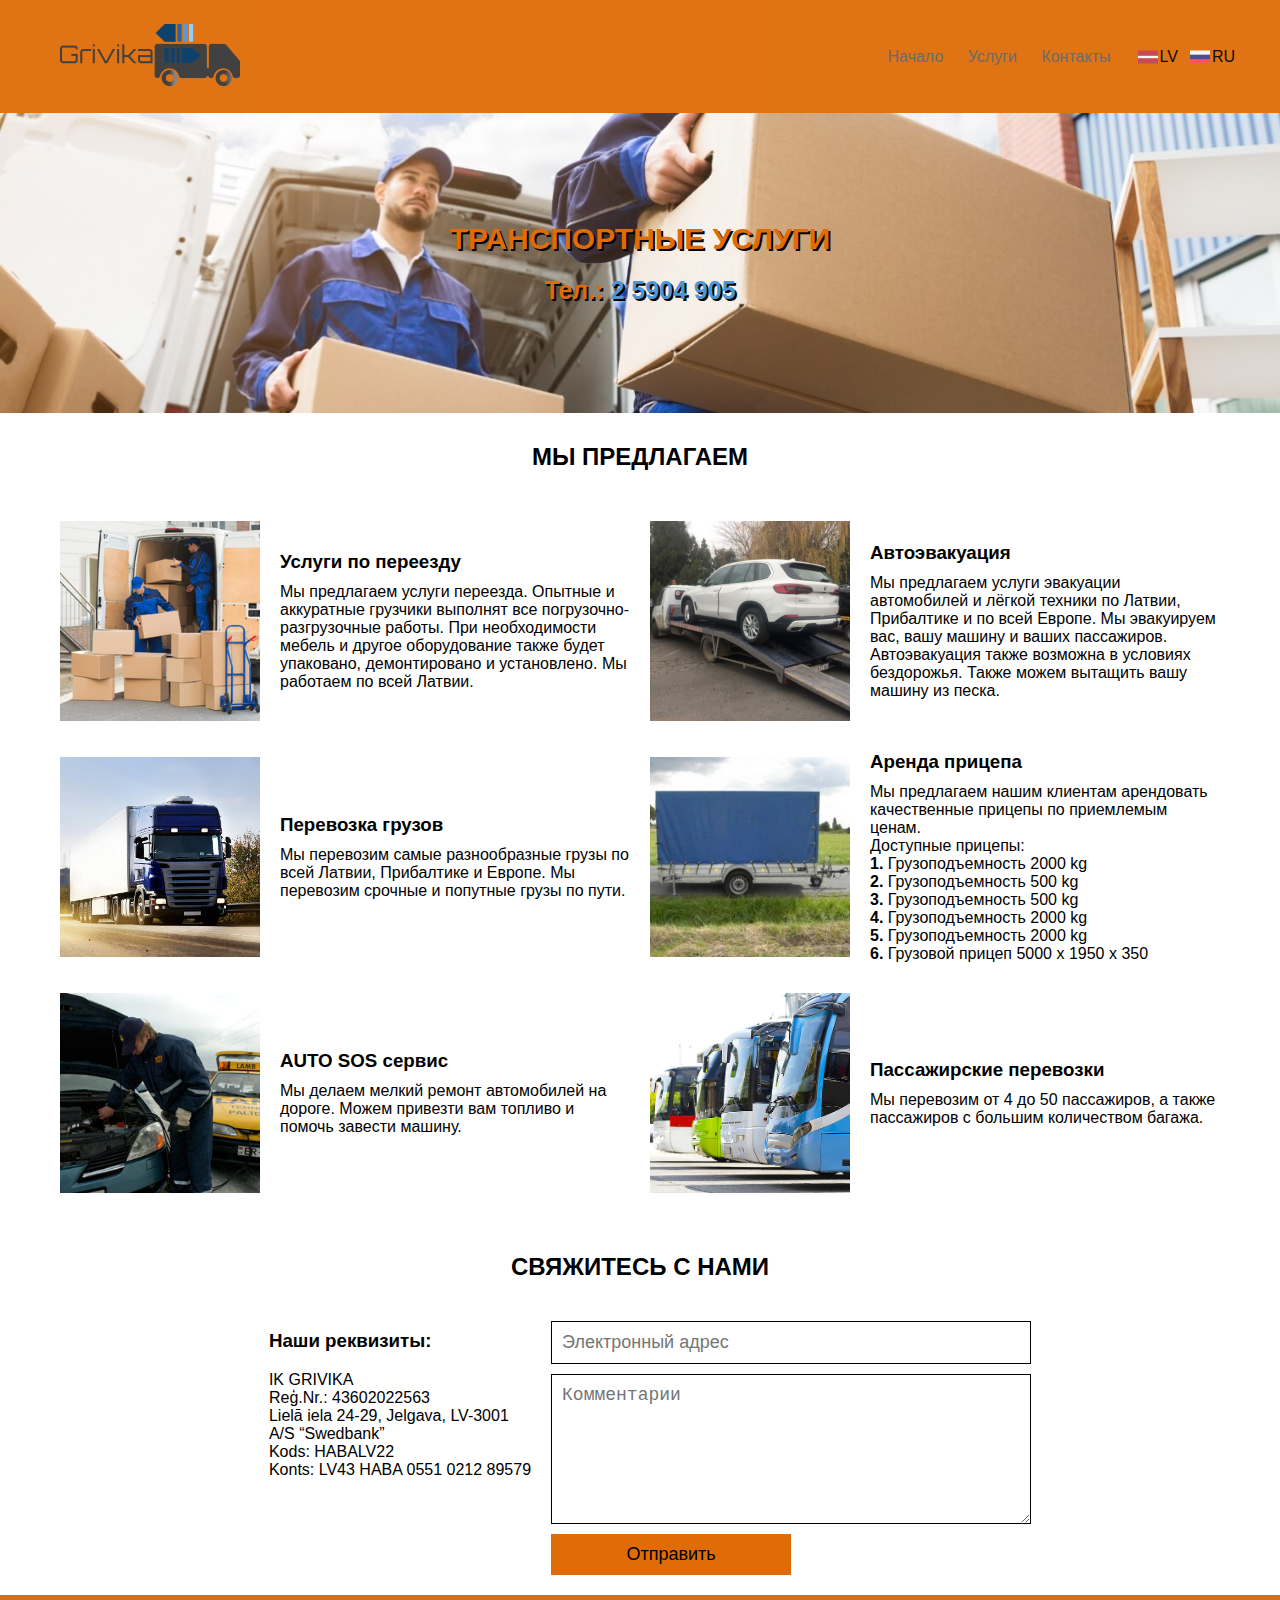
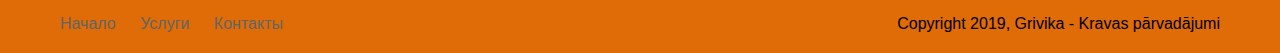
==== ru.html @ f13752a6 "Initial code commit" ====
<!DOCTYPE html>
<html lang="ru">

<head>
    <meta charset="UTF-8">
    <meta name="viewport" content="width=device-width, initial-scale=1.0">
    <meta http-equiv="X-UA-Compatible" content="ie=edge">
    <meta description="My second HTML & CSS only website.">
    <link rel="stylesheet" href="https://cdnjs.cloudflare.com/ajax/libs/font-awesome/4.7.0/css/font-awesome.min.css">
    <link rel="stylesheet" type="text/css" href="css/style.css">
    <title>Grivika – Kravas pārvadājumi</title>
</head>

<body>
    <header class="header">
        <div class="header-container">
            <a href="ru.html"><img src="assets/page-logo.png" alt="Page Logo" class="page-logo"></a>
            <div class="header-navgation">
                <nav>
                    <a href="ru.html" class="menu-link" id="headerHomeLink">Начало</a>
                    <a href="#offers" class="menu-link" id="headerOffersLink">Услуги</a>
                    <a href="#contact-us" class="menu-link" id="headerContactsLink">Контакты</a>
                </nav>
                <div class="languages">
                    <a href="http://www.kravasparvadajumi.lv" class="language"><img src="assets/002-latvia.svg" class="language-logo" alt="lv"> LV</a>
                    <a href="ru.html" class="language"><img src="assets/001-russia.svg" class="language-logo" alt="rus"> RU</a>
                </div>
            </div>
        </div>
    </header>
    <section class="spotlight" id="sakums">
        <h1 class="spotlight-heading" id="spotlightHeading">ТРАНСПОРТНЫЕ УСЛУГИ</h1>
        <h2 class="spotlight-subheading" id="spotlightSubHeading">Тел.: <a class="call" href="tel:+37125904905">2 5904 905</a></h2>
    </section>
    <main class="container" id="offers">
        <h2 class="section-heading" id="offersHeading">МЫ ПРЕДЛАГАЕМ</h2>
        <section class="offers">
            <div class="offer">
                <img src="assets/move.png" class="offer-logo" alt="Услуги по переезду">
                <div class="offer-description">
                    <h3 class="offer-title" id="moving">Услуги по переезду</h3>
                    <p class="offer-text" id="movingText">Мы предлагаем услуги переезда. Опытные и аккуратные грузчики выполнят все погрузочно-разгрузочные работы. При необходимости мебель и другое оборудование также будет упаковано, демонтировано и установлено. Мы работаем по всей Латвии.</p>
                </div>
            </div>
            <div class="offer">
                <img src="assets/evac.png" class="offer-logo" alt="Автоэвакуация">
                <div class="offer-description">
                    <h3 class="offer-title" id="evacuation">Автоэвакуация</h3>
                    <p class="offer-text" id="evacuationText">Мы предлагаем услуги эвакуации автомобилей и лёгкой техники по Латвии, Прибалтике и по всей Европе. Мы эвакуируем вас, вашу машину и ваших пассажиров. Автоэвакуация также возможна в условиях бездорожья. Также можем вытащить вашу машину из песка.</p>
                </div>
            </div>
            <div class="offer">
                <img src="assets/truck.png" class="offer-logo" alt="Перевозка грузов">
                <div class="offer-description">
                    <h3 class="offer-title" id="cargo">Перевозка грузов</h3>
                    <p class="offer-text" id="cargoText">Мы перевозим самые разнообразные грузы по всей Латвии, Прибалтике и Европе. Мы перевозим срочные и попутные грузы по пути.</p>
                </div>
            </div>
            <div class="offer">
                <img src="assets/piek.png" class="offer-logo" alt="Аренда прицепа">
                <div class="offer-description">
                    <h3 class="offer-title" id="piek">Аренда прицепа</h3>
                    <p class="offer-text" id="piekText">Мы предлагаем нашим клиентам арендовать качественные прицепы по приемлемым ценам.
                        <br>Доступные прицепы:<br><b>1.</b> Грузоподъемность 2000 kg<br><b>2.</b> Грузоподъемность 500 kg <br><b>3.</b> Грузоподъемность 500 kg<br><b>4.</b> Грузоподъемность 2000 kg<br><b>5.</b> Грузоподъемность 2000 kg<br><b>6.</b> Грузовой прицеп
                        5000 x 1950 x 350</p>
                </div>
            </div>
            <div class="offer">
                <img src="assets/sos.png" class="offer-logo" alt="AUTO SOS cервис">
                <div class="offer-description">
                    <h3 class="offer-title" id="serviss">AUTO SOS cервис</h3>
                    <p class="offer-text" id="servissText">Мы делаем мелкий ремонт автомобилей на дороге. Можем привезти вам топливо и помочь завести машину.</p>
                </div>
            </div>
            <div class="offer">
                <img src="assets/bus.png" class="offer-logo" alt="Пассажирские перевозки">
                <div class="offer-description">
                    <h3 class="offer-title" id="passangeres">Пассажирские перевозки</h3>
                    <p class="offer-text" id="passangeresText">Мы перевозим от 4 до 50 пассажиров, а также пассажиров с большим количеством багажа.</p>
                </div>
            </div>
        </section>
        <section class="contact-us" id="contact-us">
            <h2 class="section-heading" id="contactUs">CВЯЖИТЕСЬ С НАМИ</h2>
            <div class="contacts">
                <div class="data">
                    <h3 id="ourData">Наши реквизиты:</h3>
                    <p>
                        IK GRIVIKA<br> Reģ.Nr.: 43602022563<br> Lielā iela 24-29, Jelgava, LV-3001<br> A/S “Swedbank”<br> Kods: HABALV22<br> Konts: LV43 HABA 0551 0212 89579</p>
                </div>
                <div class="contact-form">
                    <form method="POST" action="https://formspree.io/grivika@kravasparvadajumi.lv">
                        <input type="email" name="email" placeholder="Электронный адрес">
                        <textarea name="message" placeholder="Комментарии"></textarea>
                        <button type="submit">Отправить</button>
                    </form>
                </div>
            </div>
        </section>
    </main>
    <footer class="footer">
        <div class="footer-container">
            <nav class="footer-navigation">
                <a href="ru.html" class="menu-link" id="footerHomeLink">Начало</a>
                <a href="#offers" class="menu-link" id="footerOffersLink">Услуги</a>
                <a href="#contact-us" class="menu-link" id="footerContactsLink">Контакты</a>
            </nav>
            <span class="copyright">
                Copyright 2019, Grivika - Kravas pārvadājumi
            </span>
        </div>
    </footer>

    <script type="text/javascript" src="script/mainru.js"></script>

</body>

</html>
---- css/style.css ----
@import "common.css";
@import "header.css";
@import "content.css";
@import "footer.css";
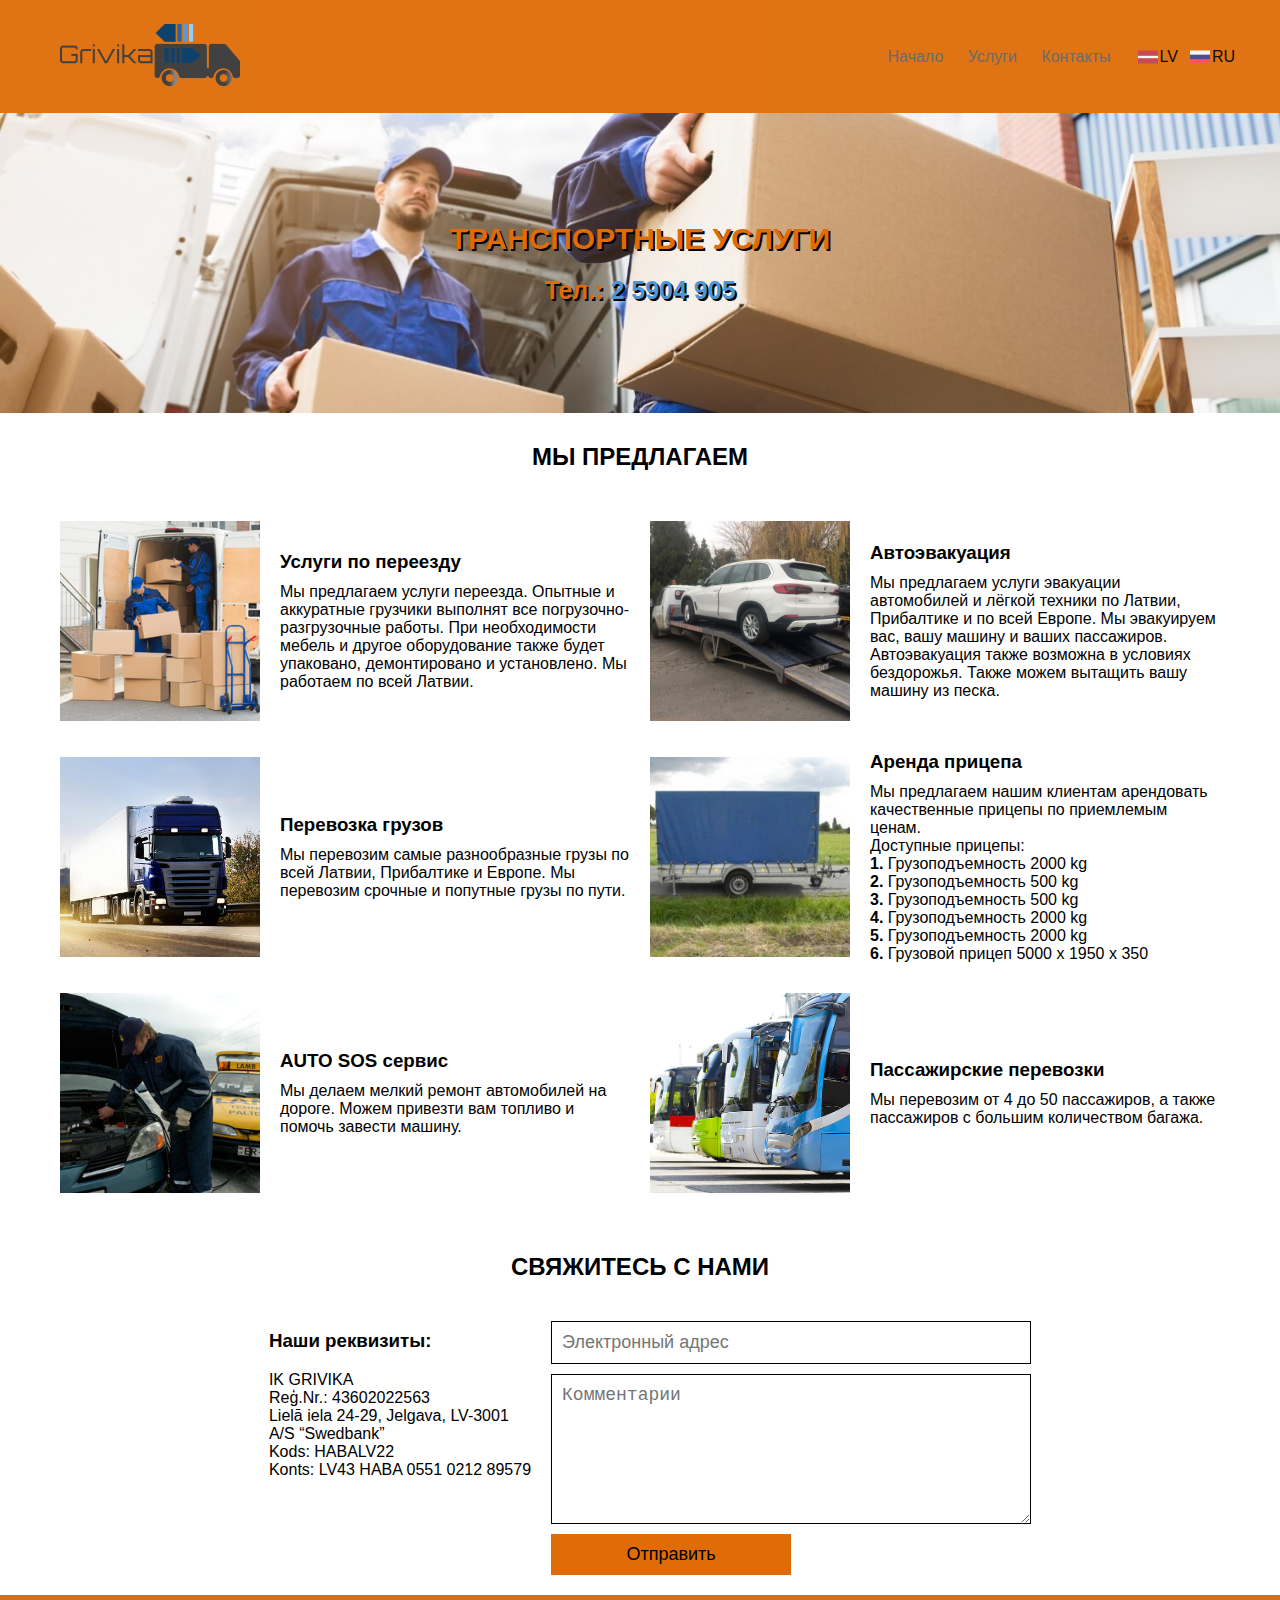
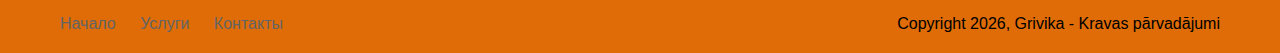
==== commit 66803ff6: "Initial code commit" ====
--- a/ru.html
+++ b/ru.html
@@ -105,7 +105,7 @@
                 <a href="#offers" class="menu-link" id="footerOffersLink">Услуги</a>
                 <a href="#contact-us" class="menu-link" id="footerContactsLink">Контакты</a>
             </nav>
-            <span class="copyright">
+            <span id='copyright' class="copyright">
                 Copyright 2019, Grivika - Kravas pārvadājumi
             </span>
         </div>
